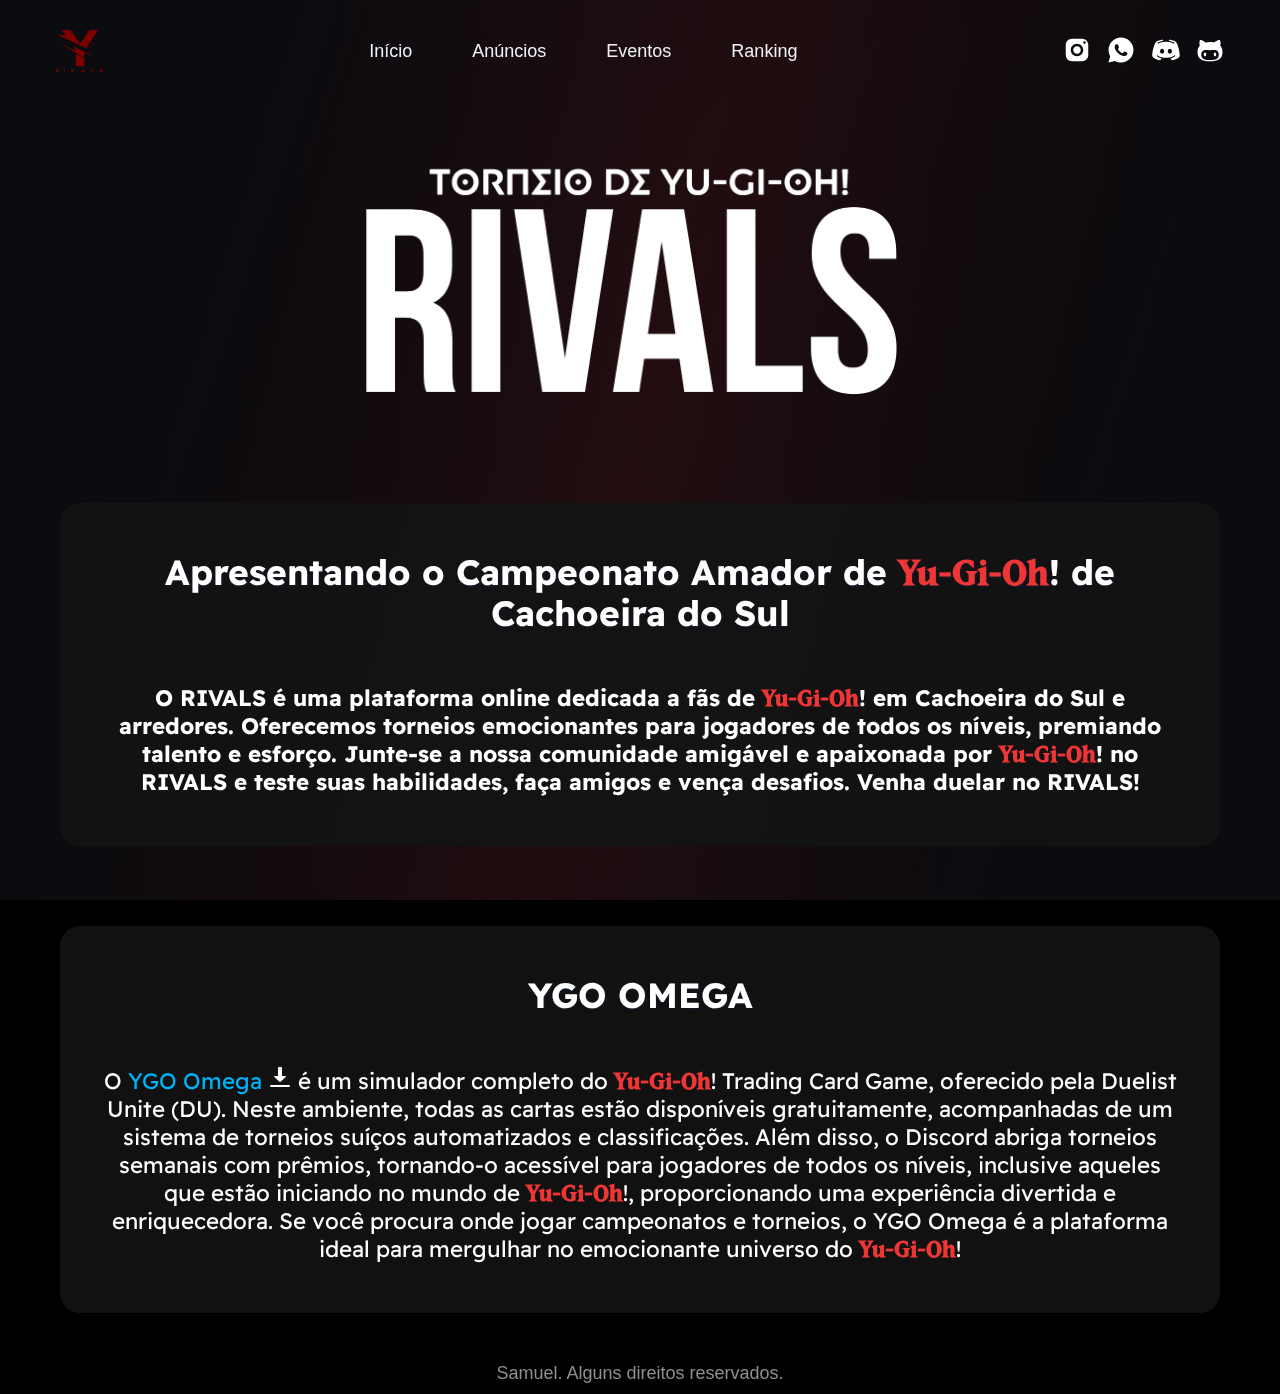
==== index.html @ b2656790 "pequena att texto" ====
<!DOCTYPE html>
<html lang="pt-br">

<head>
  <meta charset="UTF-8">
  <meta name="viewport" content="width=], initial-scale=1.0">
  <title>RIVALS - Yugioh</title>
  <link rel="stylesheet" href="css/global.css">
  <link rel="shortcut icon" href="imgs/logo.jpeg" type="image/x-icon">
  <link rel="shortcut icon" href="imgs/logo rivals.png" type="image/x-icon">

  <link rel="preconnect" href="https://fonts.googleapis.com">
  <link rel="preconnect" href="https://fonts.gstatic.com" crossorigin>
  <link href="https://fonts.googleapis.com/css2?family=Readex+Pro&display=swap" rel="stylesheet">
  <link rel="preconnect" href="https://fonts.googleapis.com">
  <link rel="preconnect" href="https://fonts.gstatic.com" crossorigin>
  <link href="https://fonts.googleapis.com/css2?family=Readex+Pro:wght@300&display=swap" rel="stylesheet">
</head>

<body>
  <div id="background">
    <video id="videoback" loop autoplay muted>
      <source src="imgs/SnapInsta.io-Yu-Gi-Oh「AMV」- Thanks For The Memories.mp4" type="video/mp4">
    </video>
  </div>

  <header class="header">
    <div class="imagem1"> <img src="imgs/logo rivals.png" alt="Logo"></div>
    <nav id="menu_geral">
      <ul class="header_menu">
        <li>
          <a href="index.html">Início</a>
        </li>
        <li>
          <a href="#" class="anuncios">Anúncios</a>
        </li>
        <li>
          <a href="#" class="eventos">Eventos</a>
        </li>  <li>
          <a href="ranking.html" class="eventos">Ranking</a>
        </li>
      </ul>
    </nav>
    <div class="socialmidia">
      <a href="https://www.instagram.com/yugiohrivals/" target="_blank"><img src="imgs/icons redes social/icons8-instagram.svg" alt="Instagram"></a></a>
      <!-- <<a href="#"><img src="imgs/icons redes social/icons8-facebook-novo.svg" alt=""></a></a> <!-->
      <a href="https://chat.whatsapp.com/La9Jl99qs9LD0yVGFD9sw3" target="_blank"><img src="imgs/icons redes social/icons8-whatsapp.svg" alt="Whatsapp"></a></a>
      <!-- <a href="https://www.linkedin.com/in/samuel-bonini-15b91221a/"><img src="imgs/icons redes social/icons8-linkedin.svg" alt=""></a> <!-->
      <a href="https://discord.gg/CuWbGdNA" target="_blank"><img src="imgs/icons redes social/icons8-logo-discord.svg" alt="Github"></a>
      <a href="https://github.com/samuelbonini" target="_blank"><img src="imgs/icons redes social/icons8-github-2.svg" alt="Github"></a>

    
    </div>

  </header>

  <main class="introducao">
    <img class="imagem_rivals" src="imgs/torneio rivals.png" alt="Rivals" width="700px">
  </main>

  <section class="conteudo1">
    <div class="conteudo1-container">
      <h1>Apresentando o Campeonato Amador de <strong>Yu-Gi-Oh</strong>! de Cachoeira do Sul</h1>
      <strong>
        <p>O RIVALS é uma plataforma online dedicada a fãs de <strong>Yu-Gi-Oh</strong>! em Cachoeira do Sul e arredores. Oferecemos torneios emocionantes para jogadores de todos os níveis, premiando talento e esforço. Junte-se a nossa comunidade amigável e apaixonada por <strong>Yu-Gi-Oh</strong>! no RIVALS e teste suas habilidades, faça amigos e vença desafios. Venha duelar no RIVALS!</p>
      </strong>
    </div>
  </section>

  <section class="conteudo1">
    <div class="conteudo1-container">
      <h1>YGO OMEGA</h1>
      <p>O <a class="download-ygo" href="https://omega.duelistsunite.org/" target="_blank">YGO Omega <img class="download-png" src="imgs/icons redes social/icons8-baixar-24.png" alt="Download"></a> é um simulador completo do <strong>Yu-Gi-Oh</strong>! Trading Card Game, oferecido pela Duelist Unite (DU). Neste ambiente, todas as cartas estão disponíveis gratuitamente, acompanhadas de um sistema de torneios suíços automatizados e classificações. Além disso, o Discord abriga torneios semanais com prêmios, tornando-o acessível para jogadores de todos os níveis, inclusive aqueles que estão iniciando no mundo de <strong>Yu-Gi-Oh</strong>!, proporcionando uma experiência divertida e enriquecedora. Se você procura onde jogar campeonatos e torneios, o YGO Omega é a plataforma ideal para mergulhar no emocionante universo do <strong>Yu-Gi-Oh</strong>!</p>
     
    </div>
  </section>


  <footer  class="footer">
    <div class="footer-container">
      <p class="footer-copy">Samuel. Alguns direitos reservados.</p>
    </div>
  </footer>

</body>

</html>
---- css/global.css ----
@import url("background.css");
@import url("header.css");
@import url("introducao.css");
@import url("conteudo1.css");
@import url("footer.css");
@import url("ranking.css");
@font-face {
  font-family: "matrix";
  src: url(../fonte/Matrix\ II\ Bold.otf);
}

* {
  padding: 0;
  margin: 0;
  box-sizing: border-box;
}


:root {
  --black: #0000009d;
  --text: #edf1f7;
  --red: #ee3636;
  --blue: #4a7fe7;
  --blue1: #6282c2;
  --green: #14b02d;
  --yellow: #ffc12b;
  --red2: #250202;
}

body {
background-color: black;
}

body,
button,
a {
  color: var(--text);
  font: 400 1rem "Mukta", sans-serif;
}

button:hover {
  cursor: pointer;
}

video {
  position: absolute;
  top: 0;
  left: 0;
  width: 100%;
  height: 100%;
}

#videoback {
  height: 100vh;
  position: relative;
  overflow: hidden;
}

a {
  text-decoration: none;
}
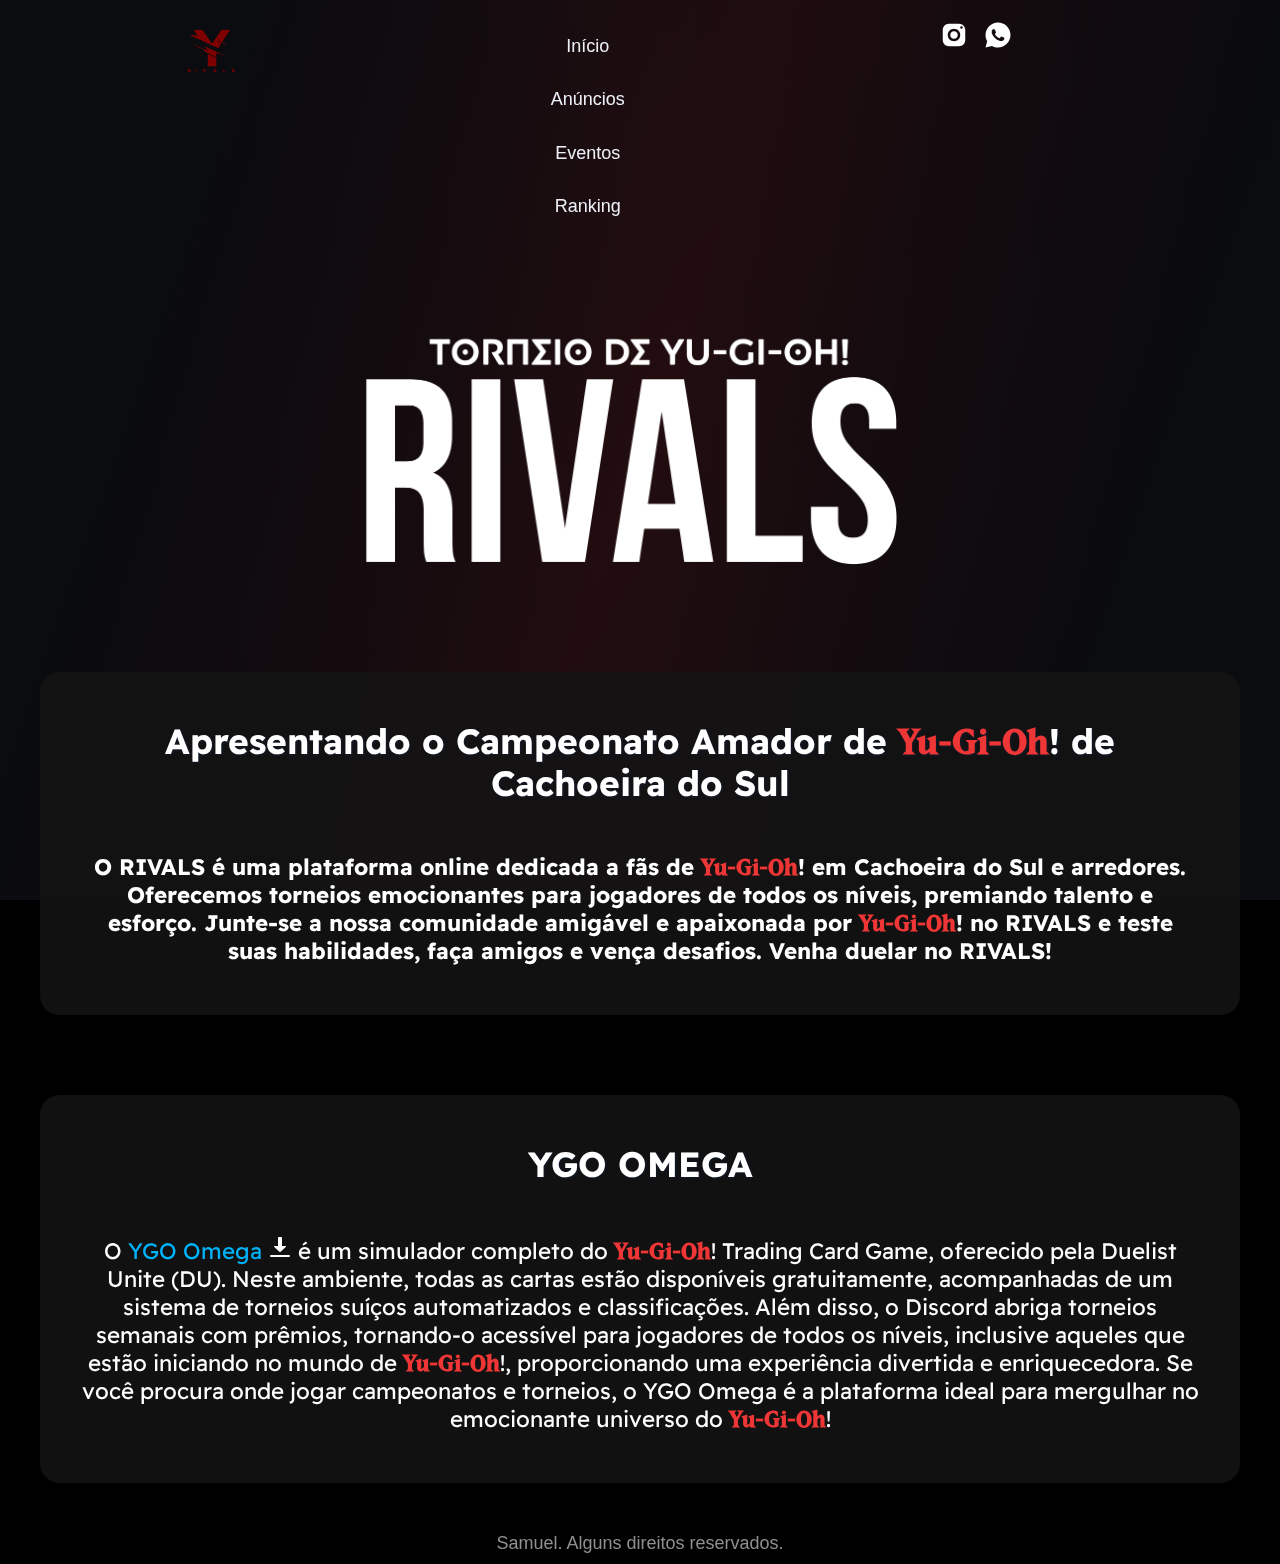
==== commit 834e780c: "conversão do site para grid" ====
--- a/index.html
+++ b/index.html
@@ -36,7 +36,8 @@
         </li>
         <li>
           <a href="#" class="eventos">Eventos</a>
-        </li>  <li>
+        </li>  
+        <li>
           <a href="ranking.html" class="eventos">Ranking</a>
         </li>
       </ul>
@@ -46,9 +47,7 @@
       <!-- <<a href="#"><img src="imgs/icons redes social/icons8-facebook-novo.svg" alt=""></a></a> <!-->
       <a href="https://chat.whatsapp.com/La9Jl99qs9LD0yVGFD9sw3" target="_blank"><img src="imgs/icons redes social/icons8-whatsapp.svg" alt="Whatsapp"></a></a>
       <!-- <a href="https://www.linkedin.com/in/samuel-bonini-15b91221a/"><img src="imgs/icons redes social/icons8-linkedin.svg" alt=""></a> <!-->
-      <a href="https://discord.gg/CuWbGdNA" target="_blank"><img src="imgs/icons redes social/icons8-logo-discord.svg" alt="Github"></a>
-      <a href="https://github.com/samuelbonini" target="_blank"><img src="imgs/icons redes social/icons8-github-2.svg" alt="Github"></a>
-
+    
     
     </div>
 
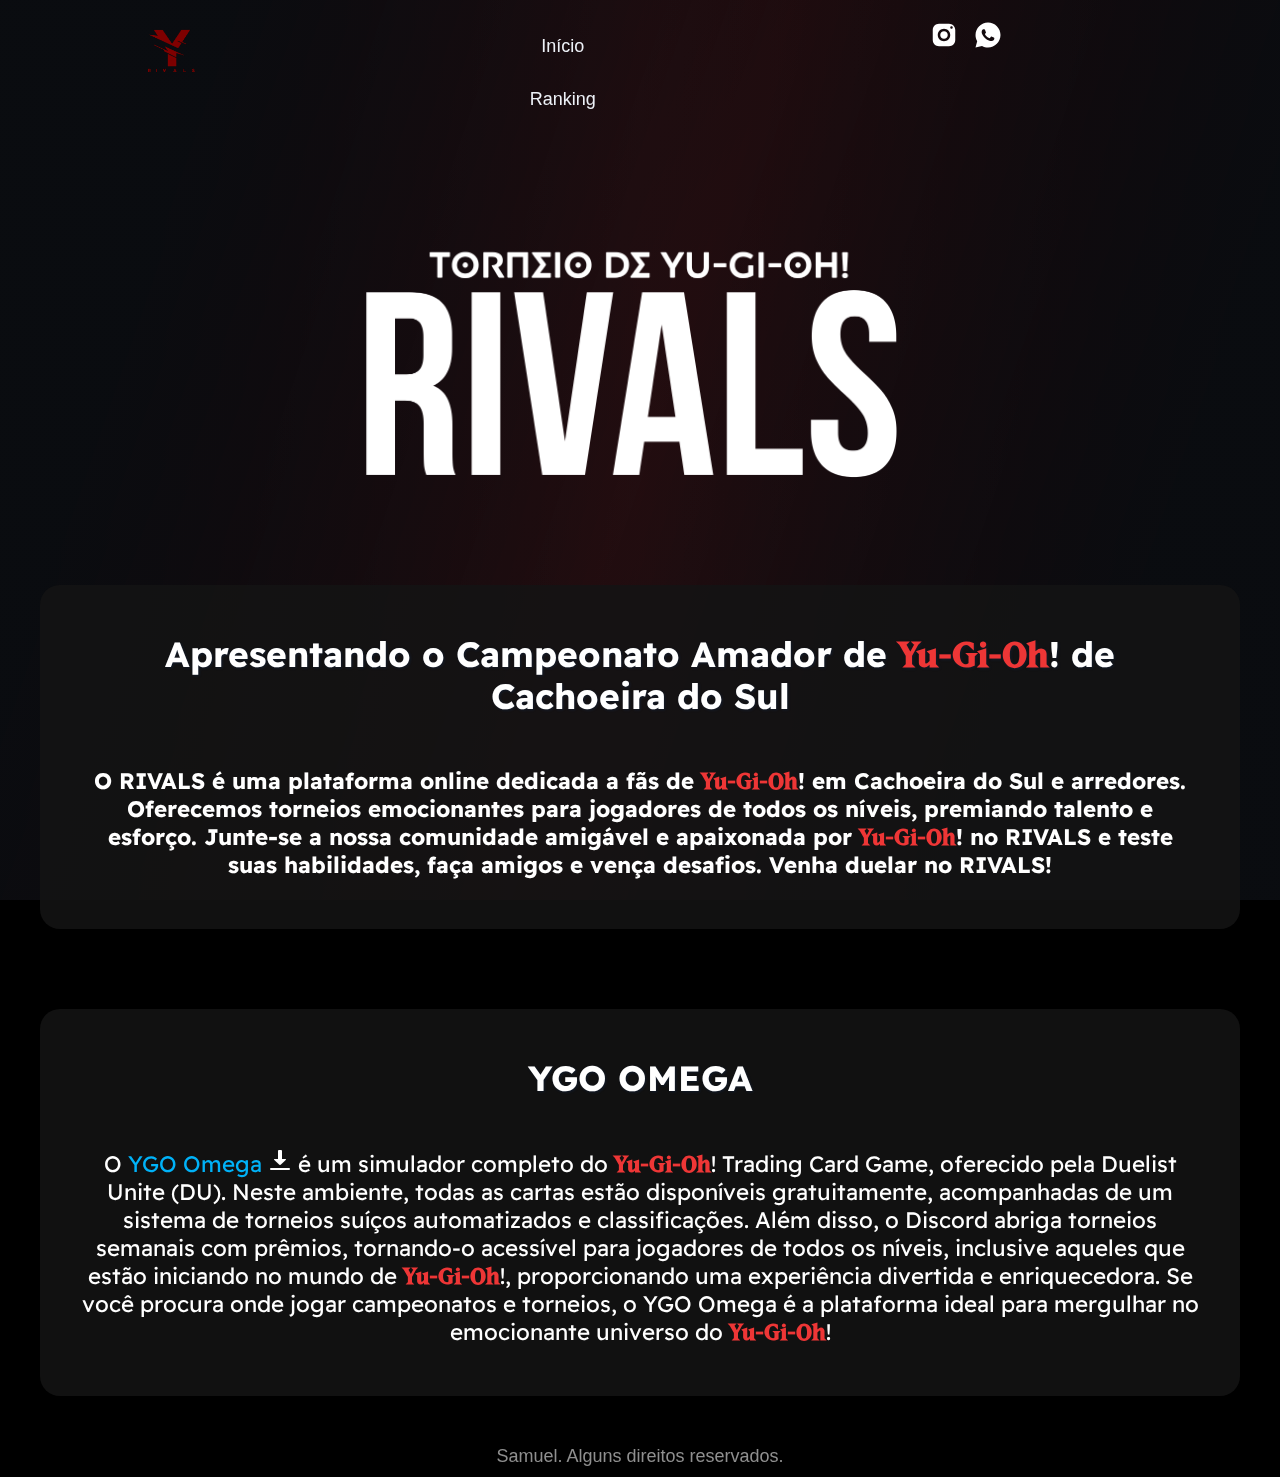
==== commit 97c74fc6: "att site grid 2" ====
--- a/index.html
+++ b/index.html
@@ -26,22 +26,18 @@
 
   <header class="header">
     <div class="imagem1"> <img src="imgs/logo rivals.png" alt="Logo"></div>
-    <nav id="menu_geral">
-      <ul class="header_menu">
-        <li>
-          <a href="index.html">Início</a>
-        </li>
-        <li>
-          <a href="#" class="anuncios">Anúncios</a>
-        </li>
-        <li>
-          <a href="#" class="eventos">Eventos</a>
-        </li>  
-        <li>
-          <a href="ranking.html" class="eventos">Ranking</a>
-        </li>
-      </ul>
-    </nav>
+    <div class="menu-div">
+      <nav id="menu_geral">
+        <ul class="header_menu">
+          <li>
+            <a href="index.html">Início</a>
+          </li>
+          <li>
+            <a href="ranking.html" class="eventos">Ranking</a>
+          </li>
+        </ul>
+      </nav>
+    </div>
     <div class="socialmidia">
       <a href="https://www.instagram.com/yugiohrivals/" target="_blank"><img src="imgs/icons redes social/icons8-instagram.svg" alt="Instagram"></a></a>
       <!-- <<a href="#"><img src="imgs/icons redes social/icons8-facebook-novo.svg" alt=""></a></a> <!-->
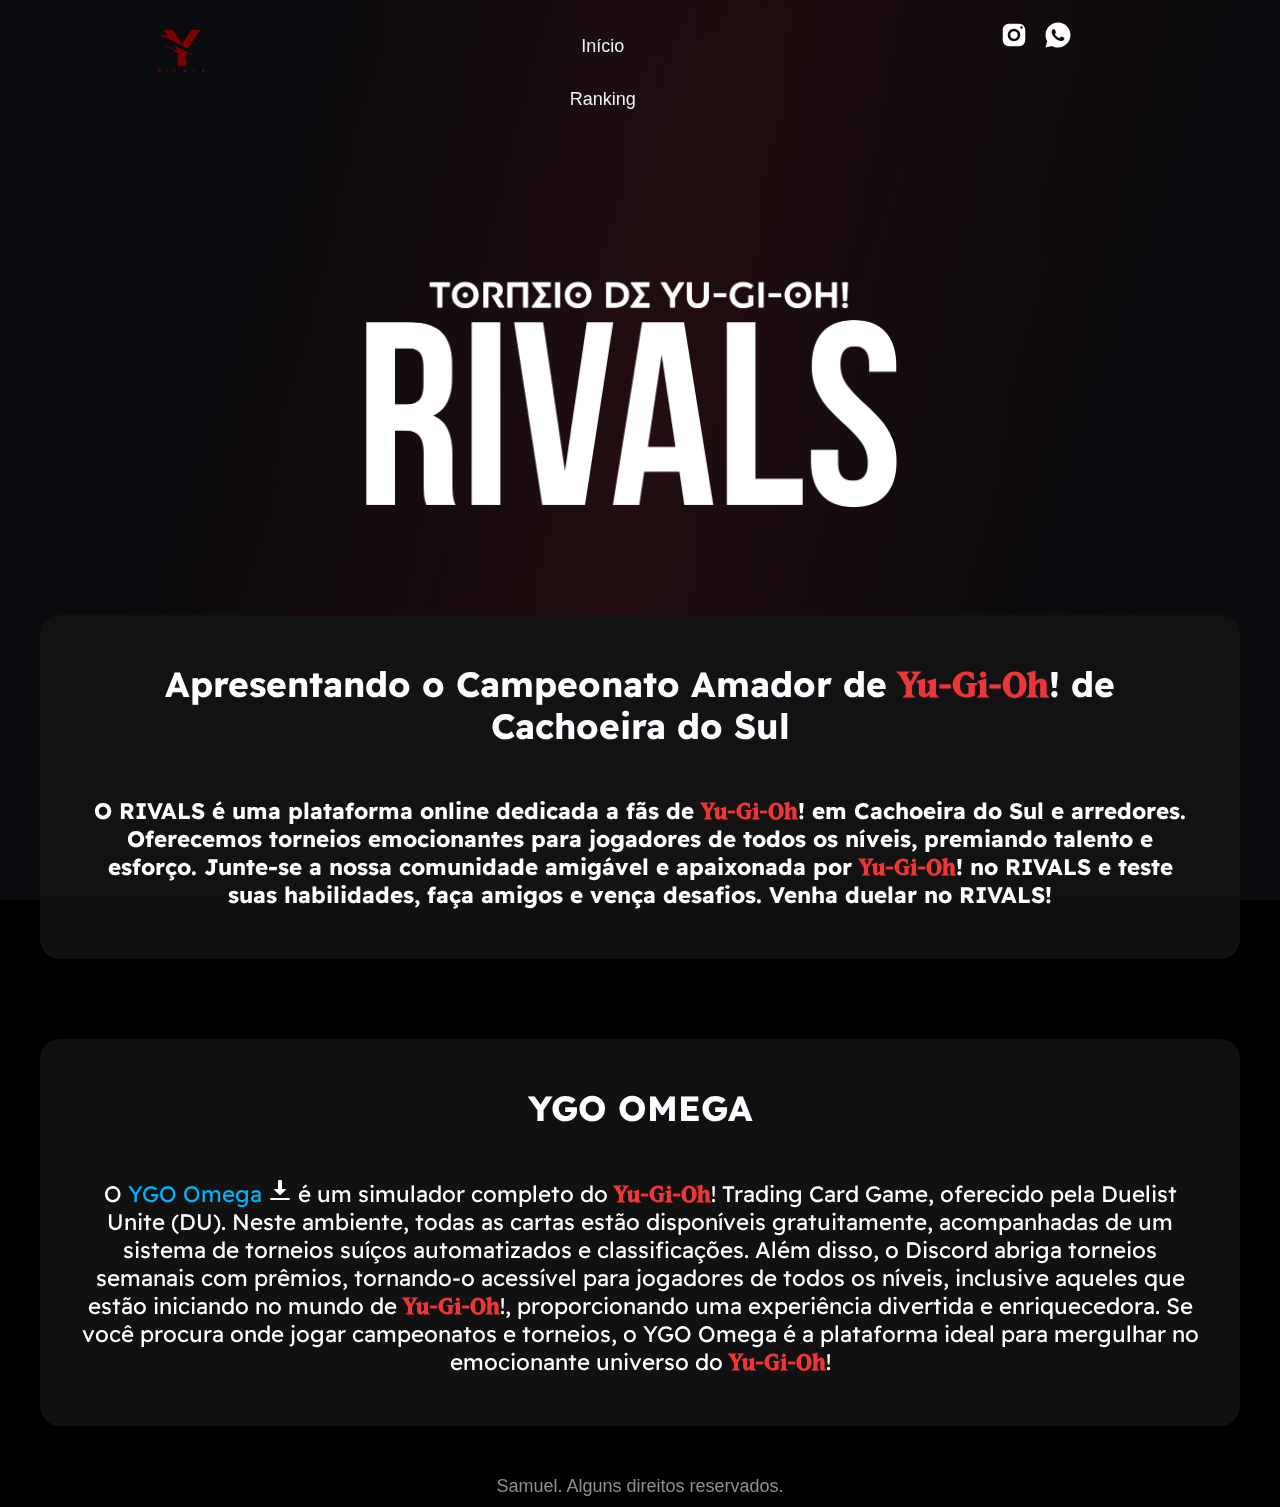
==== commit 3af48a91: "Merge branch 'main' of https://github.com/samuelbonini/Yugioh-projeto" ====
--- a/index.html
+++ b/index.html
@@ -26,25 +26,24 @@
 
   <header class="header">
     <div class="imagem1"> <img src="imgs/logo rivals.png" alt="Logo"></div>
-    <div class="menu-div">
-      <nav id="menu_geral">
-        <ul class="header_menu">
-          <li>
-            <a href="index.html">Início</a>
-          </li>
-          <li>
-            <a href="ranking.html" class="eventos">Ranking</a>
-          </li>
-        </ul>
-      </nav>
-    </div>
+
+    <nav id="menu_geral">
+      <ul class="header_menu">
+        <li>
+          <a href="index.html">Início</a>
+        </li> 
+        <li>
+          <a href="ranking.html" class="eventos">Ranking</a>
+        </li>
+      </ul>
+    </nav>
+
     <div class="socialmidia">
       <a href="https://www.instagram.com/yugiohrivals/" target="_blank"><img src="imgs/icons redes social/icons8-instagram.svg" alt="Instagram"></a></a>
       <!-- <<a href="#"><img src="imgs/icons redes social/icons8-facebook-novo.svg" alt=""></a></a> <!-->
       <a href="https://chat.whatsapp.com/La9Jl99qs9LD0yVGFD9sw3" target="_blank"><img src="imgs/icons redes social/icons8-whatsapp.svg" alt="Whatsapp"></a></a>
       <!-- <a href="https://www.linkedin.com/in/samuel-bonini-15b91221a/"><img src="imgs/icons redes social/icons8-linkedin.svg" alt=""></a> <!-->
-    
-    
+
     </div>
 
   </header>
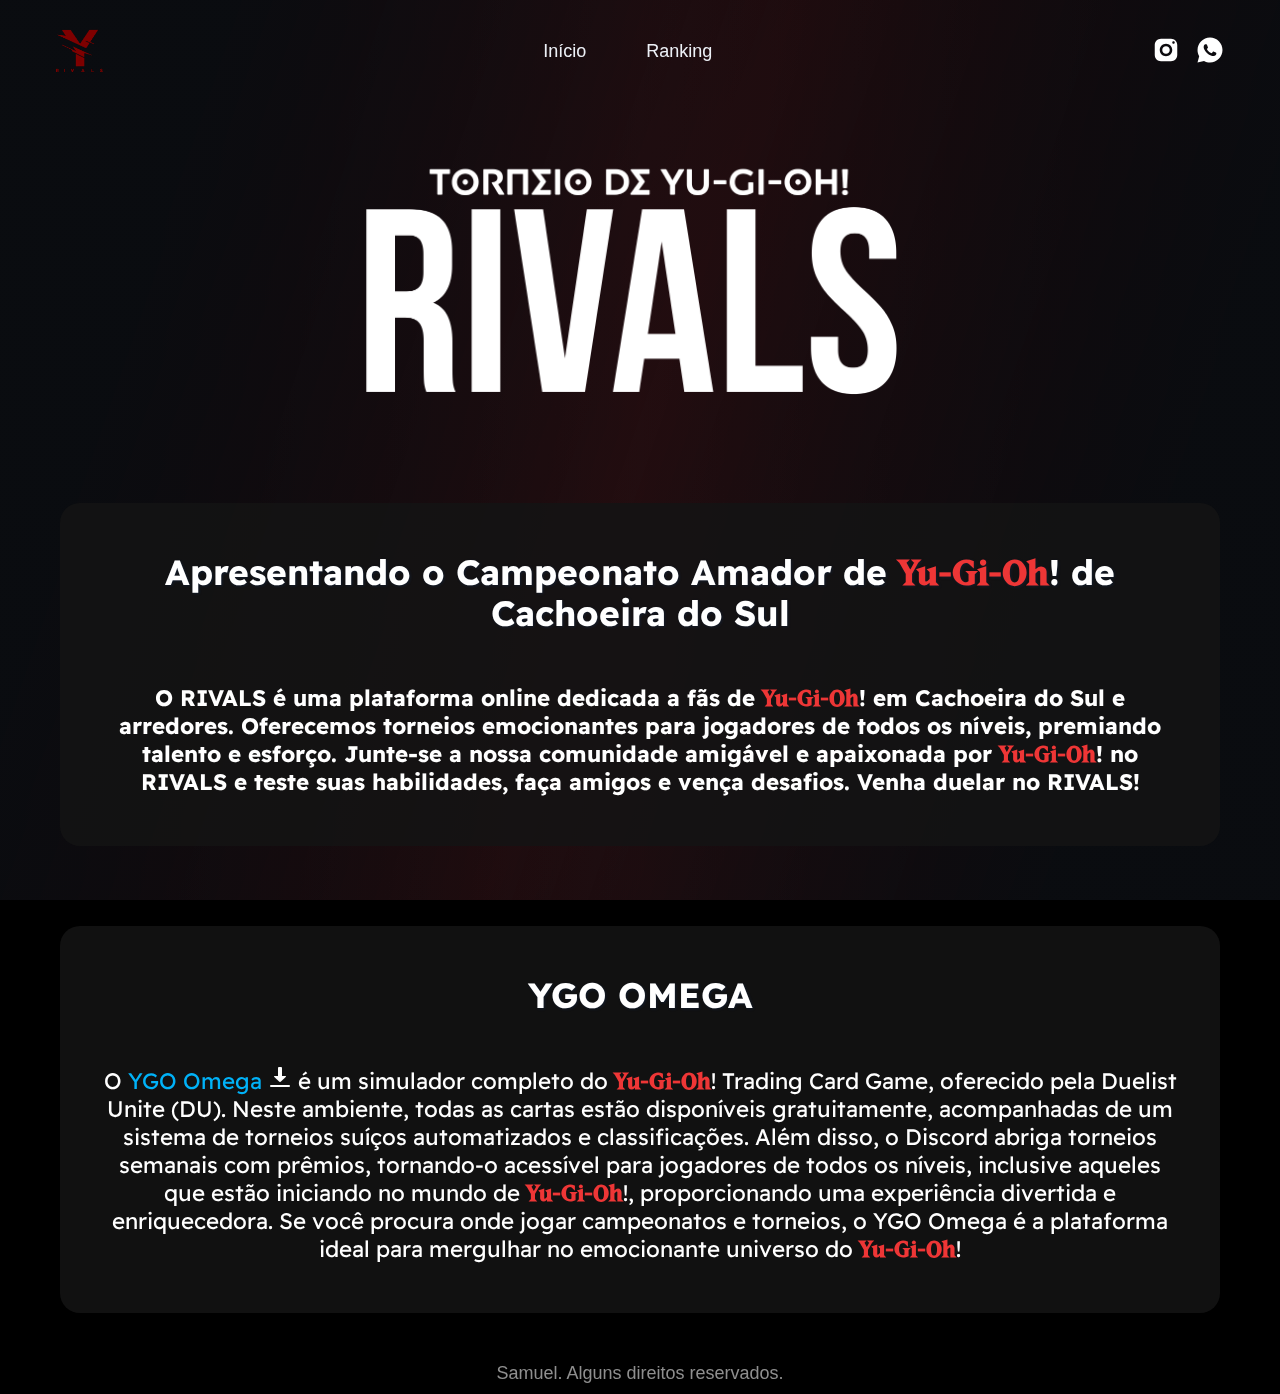
==== commit 89ac22f9: "arrumei site antigo (flex box)" ====
--- a/index.html
+++ b/index.html
@@ -26,7 +26,6 @@
 
   <header class="header">
     <div class="imagem1"> <img src="imgs/logo rivals.png" alt="Logo"></div>
-
     <nav id="menu_geral">
       <ul class="header_menu">
         <li>
@@ -38,6 +37,7 @@
       </ul>
     </nav>
 
+    
     <div class="socialmidia">
       <a href="https://www.instagram.com/yugiohrivals/" target="_blank"><img src="imgs/icons redes social/icons8-instagram.svg" alt="Instagram"></a></a>
       <!-- <<a href="#"><img src="imgs/icons redes social/icons8-facebook-novo.svg" alt=""></a></a> <!-->
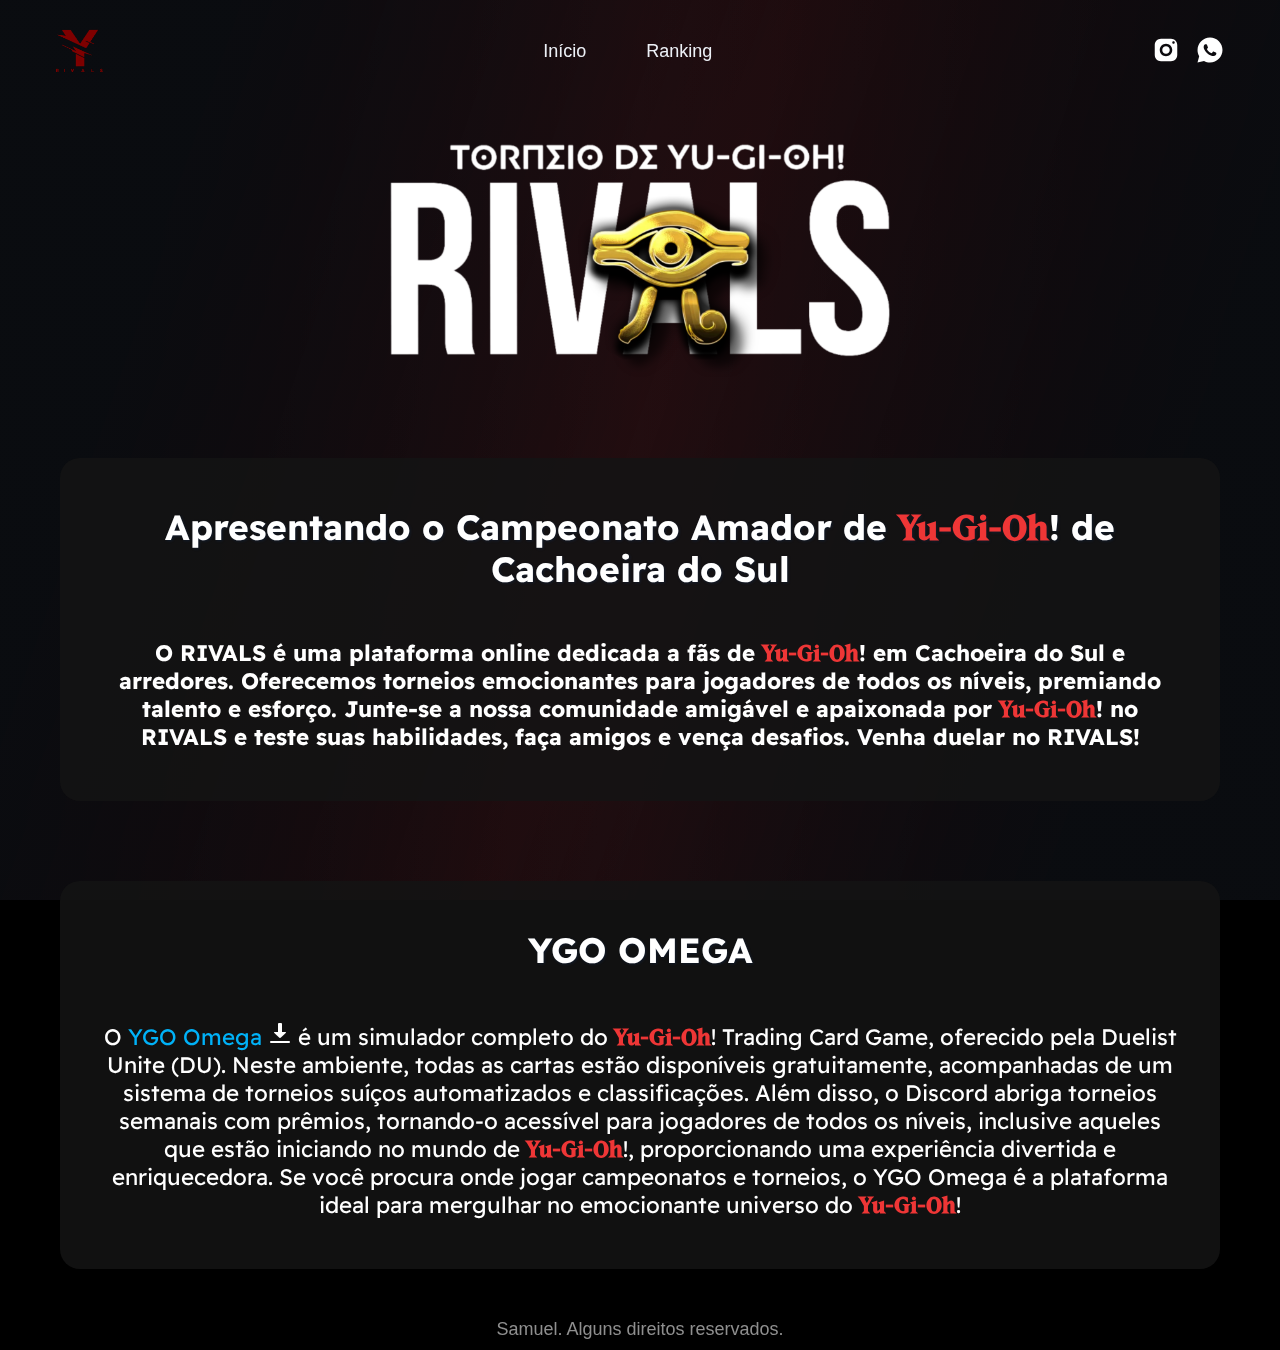
==== commit eab3e9a2: "att imagens ranking e principal" ====
--- a/index.html
+++ b/index.html
@@ -49,7 +49,7 @@
   </header>
 
   <main class="introducao">
-    <img class="imagem_rivals" src="imgs/torneio rivals.png" alt="Rivals" width="700px">
+    <img class="imagem_rivals" src="imgs/imagem rivals principal tipo 2 copiar.png" alt="Rivals" width="500px">
   </main>
 
   <section class="conteudo1">
